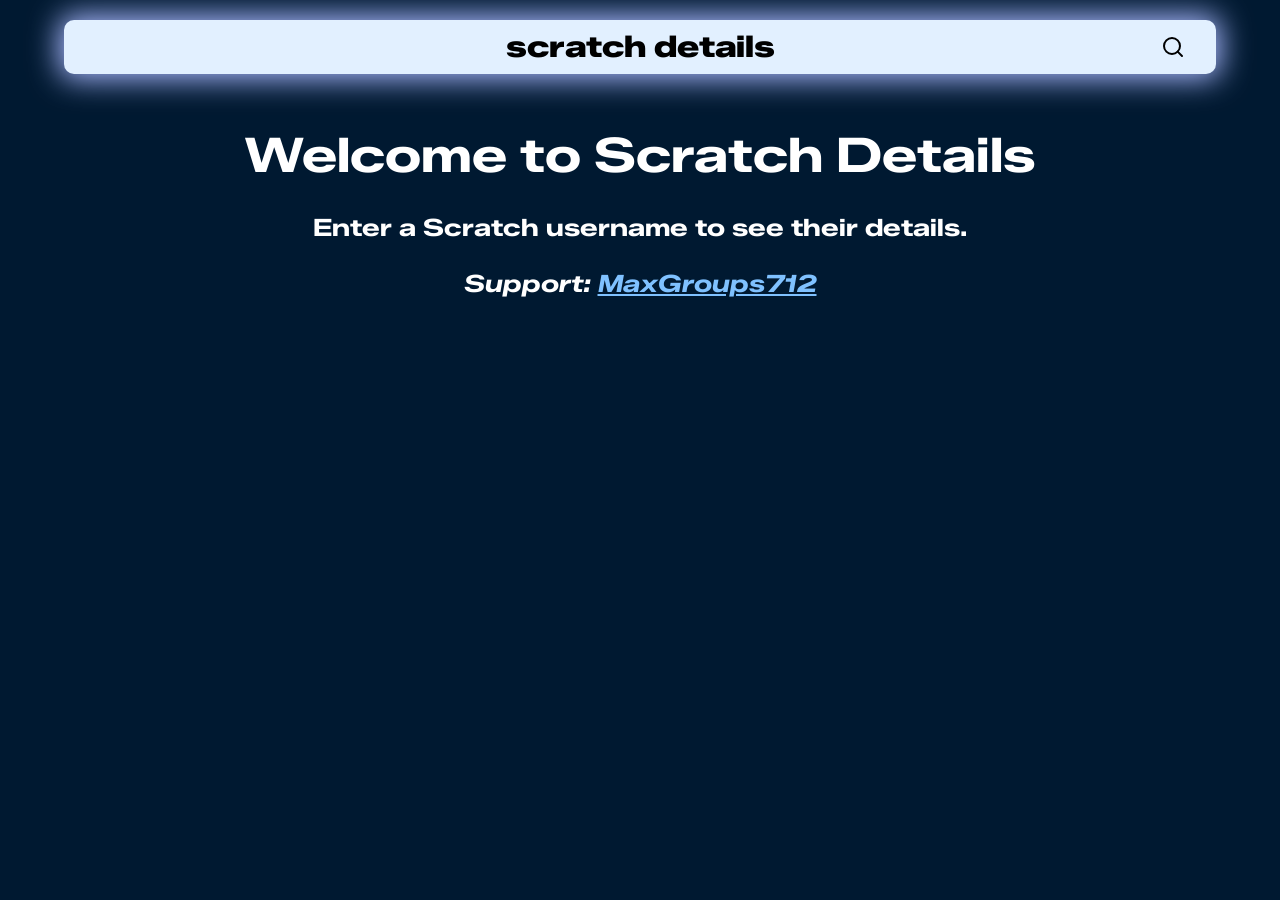
==== index.html @ 8c9abee4 "create systems" ====
<!DOCTYPE html>
<html lang="jp">
<head>
    <meta charset="UTF-8">
    <meta name="viewport" content="width=device-width, initial-scale=1.0">
    <title>Scratch Detail</title>
    <div class="header" id="header">
        <div class="title">scratch details</div>
        <div class="search-bar" id="search-bar">
            <input type="text" id="username-input" placeholder="Enter Scratch User">
            <button id="search-button" onclick="getStringValue()">＞</button>
            <button id="search-open" onclick="openSearchBar()">
                <svg xmlns="http://www.w3.org/2000/svg" width="24" height="24" viewBox="0 0 24 24" fill="none" stroke="currentColor" stroke-width="2" stroke-linecap="round" stroke-linejoin="round" class="search-icon">
                <circle cx="11" cy="11" r="8"></circle>
                <line x1="21" y1="21" x2="16.65" y2="16.65"></line>
                </svg>
            </button></div>
    </div>
    <div id="welcome">
        <h1>Welcome to Scratch Details</h1>
        <p>Enter a Scratch username to see their details.</p>
        <br><i>Support: <a href="https://scratch.mit.edu/users/maxgroups712">MaxGroups712</a></i></br>
    </div>

        <div id = "container">
            <div class="user-info" id="user-info">
                    <div id = "user-icon"></div>
                    <div id = "user-detail"></div>
        </div>
    </div>

</head> 

<link rel="stylesheet" href="style.css">
<script src="script.js" defer></script>

</html>
---- style.css ----
@import url('https://fonts.googleapis.com/css2?family=Zalando+Sans+Expanded:ital,wght@0,200..900;1,200..900&display=swap');

html {
    scroll-behavior: smooth;
    background-color: #001931;
    font-family: "Zalando Sans Expanded", sans-serif;
    margin: 0;
    padding: 0;
}

/* 全体を画面中央に寄せるためのコンテナ */
body {
    margin: 0;
    display: flex;
    flex-direction: column;
    align-items: center; /* 左右中央 */
    min-height: 100vh;
}

#header {
    position: relative;
    flex-wrap: nowrap;         
    padding: 0 20px;           
    box-sizing: border-box;
    display: flex;
    justify-content: center;
    background-color: #e2f0ff;
    color: rgb(0, 0, 0);
    text-align: center;
    margin: 20px auto; 
    width: 90%;
    box-shadow: #abbaff 0px 0px 30px 5px;
    border-radius: 10px;
    font-weight: 900; 
    font-size: 30px;
    line-height: 1.8;
}


#search-bar {
    position: absolute;
    right: 25px;
    top: 50%;
    transform: translateY(-50%);
    display: flex;
    align-items: center;
    gap: 5px;
    font-family: "Zalando Sans Expanded", sans-serif;
}

#username-input {
    width: 0;
    height: 30px;
    opacity: 0;
    border: none;
    outline: none;
    padding: 0;
    transition: all 0.4s ease;
    border-radius: 5px;
    background: white;
    font-size: 15px;
    margin-right: 0px;
    background-color: transparent;
    box-shadow: 0px 0px 5px 0px #0019311a;
    font-family: "Zalando Sans Expanded", sans-serif;
}

#username-input.active {
    width: 180px;
    height: 30px;
    opacity: 1;
    padding: 5px 10px;
    background-color: transparent;
    outline: 1px solid #001931;
    font-family: "Zalando Sans Expanded", sans-serif;
}

#search-button {
    width: 0;
    height: 40px;
    opacity: 0;
    padding: 0;
    overflow: hidden;
    transition: all 0.4s ease;
    cursor: pointer;
    border: 0px;
    background: #fff;
    border-radius: 5px;
    font-size: 16px;
    font-family: "Zalando Sans Expanded", sans-serif;
}

#search-button.active {
    width: auto;
    height: 40px;
    opacity: 1;
    margin: 0px;
    padding: 0px 10px;
    background-color: transparent;
    outline: 1px solid #001931;
    transition: all 0.4s ease;
    font-family: "Zalando Sans Expanded", sans-serif;
}

#search-open {
    cursor: pointer;
    border: none;
    background: transparent;
    display: flex;
    align-items: center;
    filter: drop-shadow(0px);
    transition: filter 0.3s ease;
}

#search-open:hover {
    filter: drop-shadow(0px 0px 10px #001931);
}
#search-button:hover {
    background-color: #001931;
    color: white;
}


#container {
    opacity: 0;
    display: flex;
    flex-direction: row;
    justify-content: flex-start;
    align-items: center;
    margin: 30px auto;
    background-color: #f0f8ff;
    width: 90%;
    box-shadow: #abbaff 0px 0px 30px 5px;
    border-radius: 10px;
    padding: 0px;
}
#container.appear{
    opacity: 1;
    transition: opacity 0.5s ease-in;
}
#user-info {
    display: flex;
    flex-direction: row;
    justify-content: flex-start;
    align-items: center;
    margin: 10px auto;
    background-color: none;
    width: fit-content;
    border-radius: 10px;
    padding: 0px;
}


#user-icon {
    flex: 0 0 270px; 
    height: 270px;
    background-color: rgb(255, 255, 255);
    border-radius: 10px;
    overflow: hidden;
    margin: 35px;
    box-shadow: 0px 0px 15px 20px #0019311a;
}

img {
    
    width: 100%;
    height: 100%;
    object-fit: cover;
    display: block;
}

#user-detail {
    flex: 1;
    margin-left: 20px;
    font-family: inherit;
}

p {
    margin: 0;
    line-height: 1;
}

a{
    color: #7fc1ff;
}


#welcome{
    gap: 50px;
    text-align: center;
    font-size: 24px;
    font-weight: 700;
    margin-bottom: 10px;
    color: #fff;
}
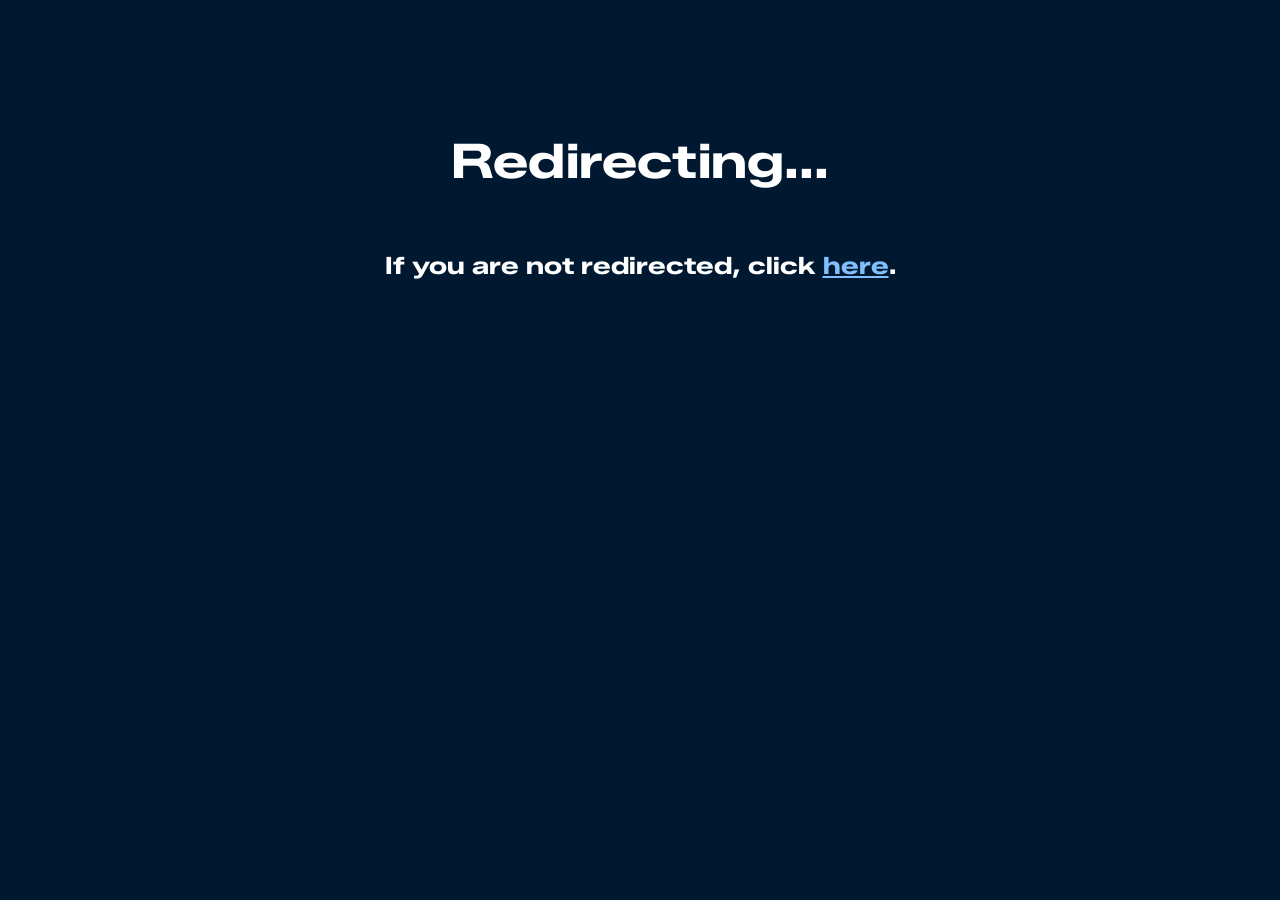
==== commit 50138f0c: "Add files via upload" ====
--- a/index.html
+++ b/index.html
@@ -2,36 +2,14 @@
 <html lang="jp">
 <head>
     <meta charset="UTF-8">
+    <link rel="stylesheet" href="style.css">
     <meta name="viewport" content="width=device-width, initial-scale=1.0">
-    <title>Scratch Detail</title>
-    <div class="header" id="header">
-        <div class="title">scratch details</div>
-        <div class="search-bar" id="search-bar">
-            <input type="text" id="username-input" placeholder="Enter Scratch User">
-            <button id="search-button" onclick="getStringValue()">＞</button>
-            <button id="search-open" onclick="openSearchBar()">
-                <svg xmlns="http://www.w3.org/2000/svg" width="24" height="24" viewBox="0 0 24 24" fill="none" stroke="currentColor" stroke-width="2" stroke-linecap="round" stroke-linejoin="round" class="search-icon">
-                <circle cx="11" cy="11" r="8"></circle>
-                <line x1="21" y1="21" x2="16.65" y2="16.65"></line>
-                </svg>
-            </button></div>
-    </div>
-    <div id="welcome">
-        <h1>Welcome to Scratch Details</h1>
-        <p>Enter a Scratch username to see their details.</p>
-        <br><i>Support: <a href="https://scratch.mit.edu/users/maxgroups712">MaxGroups712</a></i></br>
-    </div>
-
-        <div id = "container">
-            <div class="user-info" id="user-info">
-                    <div id = "user-icon"></div>
-                    <div id = "user-detail"></div>
-        </div>
-    </div>
-
-</head> 
-
-<link rel="stylesheet" href="style.css">
-<script src="script.js" defer></script>
-
+    <title>Scratch Details</title>
+</head>
+<body>
+<div id="welcome"><h1>Redirecting...</h1>  <br>If you are not redirected, click <a href="Users.html">here</a>.</div>
+<script>
+    //window.location.href = "User.html";
+</script>
+</body>
 </html>
--- a/style.css
+++ b/style.css
@@ -1,195 +1,535 @@
 @import url('https://fonts.googleapis.com/css2?family=Zalando+Sans+Expanded:ital,wght@0,200..900;1,200..900&display=swap');
+@import url('https://fonts.googleapis.com/css2?family=Urbanist:ital,wght@0,100..900;1,100..900&display=swap');
+
+*, *::before, *::after {
+    box-sizing: border-box;
+}
+
+@keyframes bl {
+    from { filter: blur(16px); opacity: 0; }
+    to   { filter: blur(0);    opacity: 1; }
+}
+
+@keyframes b2 {
+    from { filter: blur(0px);  opacity: 1; }
+    to   { filter: blur(16px); opacity: 0; }
+}
+
+@keyframes fadeUp {
+    from { opacity: 0; transform: translateY(20px); }
+    to   { opacity: 1; transform: translateY(0); }
+}
+
+@keyframes fadeDown {
+    from { opacity: 1; transform: translateY(0px); }
+    to   { opacity: 0; transform: translateY(20px); }
+}
+
+html, body {
+    margin: 0;
+    padding: 0;
+    overflow-x: hidden;
+}
 
 html {
     scroll-behavior: smooth;
     background-color: #001931;
     font-family: "Zalando Sans Expanded", sans-serif;
-    margin: 0;
-    padding: 0;
-}
-
-/* 全体を画面中央に寄せるためのコンテナ */
+}
+
 body {
-    margin: 0;
     display: flex;
     flex-direction: column;
-    align-items: center; /* 左右中央 */
-    min-height: 100vh;
-}
+    align-items: center;
+    padding-top: 100px;
+}
+
 
 #header {
+    position: fixed;
+    top: 20px;
+    left: 50%;
+    transform: translateX(-50%);
+    width: 90%;
+    z-index: 1000;
+    display: flex;
+    align-items: center;
+    justify-content: flex-start;
+    gap: 16px;
+    padding: 0 20px;
+    background: #ddedfffd;
+    backdrop-filter: blur(20px);
+    -webkit-backdrop-filter: blur(20px);
+    color: rgb(0, 0, 0);
+    box-shadow: #abbaff 0px 0px 15px 5px;
+    border-radius: 27px;
+    font-weight: 900;
+    font-size: 30px;
+    line-height: 1.8;
+}
+
+#header .title {
+    flex: 1;
+    text-align: center;
+}
+
+
+#menu-btn {
+    order: -1;
+    background: none;
+    border: none;
+    cursor: pointer;
+    padding: 8px;
+    display: flex;
+    flex-direction: column;
+    justify-content: center;
+    gap: 5px;
+    border-radius: 27px;
+    transition: background 0.2s ease;
+    z-index: 1001;
+    flex-shrink: 0;
+}
+#menu-btn:hover {
+    background: rgba(0, 25, 49, 0.08);
+}
+#menu-btn .bar {
+    width: 24px;
+    height: 2.5px;
+    background-color: #001931;
+    border-radius: 2px;
+    display: block;
+    transition: transform 0.3s ease, opacity 0.3s ease;
+}
+#menu-btn.open .bar:nth-child(1) {
+    transform: translateY(7.5px) rotate(45deg);
+}
+#menu-btn.open .bar:nth-child(2) {
+    opacity: 0;
+}
+#menu-btn.open .bar:nth-child(3) {
+    transform: translateY(-7.5px) rotate(-45deg);
+}
+#nav-menu {
+    position: fixed;
+    top: 80px;
+    left: 5%;
+    width: 30%;
+    background: #ddedffda;
+    backdrop-filter: blur(20px);
+    -webkit-backdrop-filter: blur(20px);
+    border-radius: 27px;
+    box-shadow: 0;
+    overflow: hidden;
+    max-height: 0;
+    opacity: 1;
+    margin:-50px 0px 0px 0px;
+    pointer-events: none;
+    transition: all 0.4s ease;
+    z-index: 900;
+}
+#nav-menu.open {
+    margin:15px 0 0 0px;
+    max-height: 400px;
+    opacity: 1;
+    box-shadow: #abbaff 0px 0px 15px 5px;
+    pointer-events: auto;
+    
+}
+#nav-menu a {
+    display: block;
+    padding: 25px;
+    font-size: 22px;
+    font-weight: 300;
+    color: #001931;
+    text-decoration: none;
+    border-bottom: 1px solid rgba(0, 25, 49, 0.08);
+    transition: all 0.4s ease;
+}
+#nav-menu a:last-child {
+    border-bottom: none;
+}
+#nav-menu a:hover {
+    font-weight: 900;
+    transition: all 0.4s ease;
+}
+#nav-menu a.active {
+    color: #0084ff;
+}
+
+#search-bar {
+    display: flex;
+    align-items: center;
+    justify-content: center;
+    width: 100%;
+    padding-top: 2rem;
+    padding-bottom: 4rem;
+    font-family: "Zalando Sans Expanded", sans-serif;
+    gap: 0;
+}
+
+#input-container {
     position: relative;
-    flex-wrap: nowrap;         
-    padding: 0 20px;           
-    box-sizing: border-box;
-    display: flex;
-    justify-content: center;
+    display: flex;
+    align-items: center;
+    flex: 1;
+    max-width: 70%;
+}
+
+#username-input {
+    width: 100%;
+    height: 40px;
+    border: none;
+    outline: none;
+    line-height: 40px;
+    border-radius: 27px 0 0 27px;
+    font-size: 17px;
     background-color: #e2f0ff;
-    color: rgb(0, 0, 0);
-    text-align: center;
-    margin: 20px auto; 
+    box-shadow: 0px 0px 5px 0px #0019311a;
+    font-family: "Zalando Sans Expanded", sans-serif;
+    padding: 0 27px;
+    transition: all 0.3s ease;
+}
+
+#username-input:focus {
+    box-shadow: 0 0 0 3px rgba(171,186,255,0.25);
+}
+
+#Username {
+    position: absolute;
+    left: 27px;
+    top: 50%;
+    transform: translateY(-50%);
+    color: #0084ff;
+    font-size: 17px;
+    pointer-events: none;
+    transition: all 0.3s ease;
+}
+
+#username-input:focus ~ #Username,
+#username-input:not(:placeholder-shown) ~ #Username {
+    top: -10px;
+    font-size: 12px;
+    color: #c4e3ff;
+}
+
+#search-button {
+    cursor: pointer;
+    display: flex;
+    align-items: center;
+    height: 40px;
+    border-radius: 0 27px 27px 0;
+    border: 0;
+    background: #e2f0ff;
+    font-family: "Urbanist", sans-serif;
+    padding: 0 27px;
+}
+
+#search-icon {
+    transition: all 0.3s ease;
+}
+#search-icon:hover {
+    filter: drop-shadow(0px 0px 7px #0084ff);
+}
+
+#container-wrapper {
     width: 90%;
+    display: flex;
+    flex-direction: column;
+    gap: 4.545rem;
+    margin: 0 auto 40px;
+}
+
+.container {
+    font-family: "Urbanist";
+    opacity: 0;
+    display: flex;
+    flex-direction: column;
+    justify-content: flex-start;
+    align-items: flex-start;
+    background-color: #f0f8ff;
+    width: 100%;
     box-shadow: #abbaff 0px 0px 30px 5px;
     border-radius: 10px;
-    font-weight: 900; 
-    font-size: 30px;
-    line-height: 1.8;
-}
-
-
-#search-bar {
-    position: absolute;
-    right: 25px;
-    top: 50%;
-    transform: translateY(-50%);
-    display: flex;
-    align-items: center;
-    gap: 5px;
-    font-family: "Zalando Sans Expanded", sans-serif;
-}
-
-#username-input {
-    width: 0;
-    height: 30px;
+    padding: 30px;
+}
+
+.container.appear {
+    animation: fadeUp 1.25s cubic-bezier(0.22,1,0.36,1) both;
+}
+
+.container.hide {
+    animation: fadeDown 0.8s cubic-bezier(0.22,1,0.36,1) both;
+}
+
+.user-info {
     opacity: 0;
-    border: none;
-    outline: none;
+    display: flex;
+    flex-direction: column;
+    justify-content: flex-start;
+    align-items: flex-start;
+    width: 100%;
+    border-radius: 10px;
     padding: 0;
-    transition: all 0.4s ease;
-    border-radius: 5px;
-    background: white;
-    font-size: 15px;
-    margin-right: 0px;
-    background-color: transparent;
-    box-shadow: 0px 0px 5px 0px #0019311a;
-    font-family: "Zalando Sans Expanded", sans-serif;
-}
-
-#username-input.active {
-    width: 180px;
-    height: 30px;
-    opacity: 1;
-    padding: 5px 10px;
-    background-color: transparent;
-    outline: 1px solid #001931;
-    font-family: "Zalando Sans Expanded", sans-serif;
-}
-
-#search-button {
-    width: 0;
-    height: 40px;
-    opacity: 0;
-    padding: 0;
-    overflow: hidden;
-    transition: all 0.4s ease;
-    cursor: pointer;
-    border: 0px;
-    background: #fff;
-    border-radius: 5px;
-    font-size: 16px;
-    font-family: "Zalando Sans Expanded", sans-serif;
-}
-
-#search-button.active {
-    width: auto;
-    height: 40px;
-    opacity: 1;
-    margin: 0px;
-    padding: 0px 10px;
-    background-color: transparent;
-    outline: 1px solid #001931;
-    transition: all 0.4s ease;
-    font-family: "Zalando Sans Expanded", sans-serif;
-}
-
-#search-open {
-    cursor: pointer;
-    border: none;
-    background: transparent;
-    display: flex;
-    align-items: center;
-    filter: drop-shadow(0px);
-    transition: filter 0.3s ease;
-}
-
-#search-open:hover {
-    filter: drop-shadow(0px 0px 10px #001931);
-}
-#search-button:hover {
-    background-color: #001931;
-    color: white;
-}
-
-
-#container {
-    opacity: 0;
-    display: flex;
-    flex-direction: row;
-    justify-content: flex-start;
-    align-items: center;
-    margin: 30px auto;
-    background-color: #f0f8ff;
-    width: 90%;
-    box-shadow: #abbaff 0px 0px 30px 5px;
-    border-radius: 10px;
-    padding: 0px;
-}
-#container.appear{
-    opacity: 1;
-    transition: opacity 0.5s ease-in;
-}
-#user-info {
-    display: flex;
-    flex-direction: row;
-    justify-content: flex-start;
-    align-items: center;
-    margin: 10px auto;
-    background-color: none;
-    width: fit-content;
-    border-radius: 10px;
-    padding: 0px;
-}
-
-
-#user-icon {
-    flex: 0 0 270px; 
+}
+
+.user-info.appear {
+    animation: bl 1.25s cubic-bezier(0.22,1,0.36,1) 0.15s both;
+}
+
+.user-info.hide {
+    animation: b2 1.25s cubic-bezier(0.22,1,0.36,1) 0.15s both;
+}
+
+.user-icon {
+    flex: 0 0 270px;
     height: 270px;
+    width: 270px;
     background-color: rgb(255, 255, 255);
     border-radius: 10px;
     overflow: hidden;
-    margin: 35px;
     box-shadow: 0px 0px 15px 20px #0019311a;
 }
 
+.user-icon.appear {
+    animation: bl 1.25s cubic-bezier(0.22,1,0.36,1) 0.15s both;
+}
+
 img {
-    
     width: 100%;
     height: 100%;
     object-fit: cover;
     display: block;
 }
 
-#user-detail {
-    flex: 1;
-    margin-left: 20px;
+.user-detail {
+    margin-top: 12px;
     font-family: inherit;
+}
+
+.username-text {
+    font-size: 500%;
+    margin: 0;
+    line-height: 1;
 }
 
 p {
     margin: 0;
-    line-height: 1;
-}
-
-a{
+    line-height: 1.6;
+}
+
+#welcome a {
     color: #7fc1ff;
 }
 
-
-#welcome{
-    gap: 50px;
+.user-detail a {
+    color: #000000;
+}
+
+#welcome {
     text-align: center;
     font-size: 24px;
     font-weight: 700;
     margin-bottom: 10px;
     color: #fff;
+}
+
+#input-error-msg {
+    opacity: 1;
+    background-color: #fdced2;
+    padding: 5px 15px;
+    font-style: italic;
+    position: absolute;
+    left: 12px;
+    top: 114%;
+    color: #ff0000;
+    font-size: 20px;
+    pointer-events: none;
+    animation: fadeUp 0.5s ease-out;
+}
+
+#input-error-msg.hide {
+    opacity: 0;
+    position: absolute;
+    left: 12px;
+    top: 114%;
+    animation: fadeDown 0.5s ease-out;
+}
+
+
+
+
+#health-info {
+    margin: 3rem auto 40px;
+    font-family: "Urbanist";
+    display: flex;
+    flex-direction: column;
+    justify-content: flex-start;
+    align-items: flex-start;
+    background-color: #f0f8ff;
+    width: 100%;
+    box-shadow: #abbaff 0px 0px 30px 5px;
+    border-radius: 10px;
+    padding: 30px;
+    font-size: 30px;
+}
+
+.info-table td:first-child {
+    min-width: 250px;
+}
+
+/* TABLET */
+@media (max-width: 768px) {
+    body {
+        padding-top: 80px;
+    }
+
+    #header {
+        top: 10px;
+        width: 95%;
+        font-size: 20px;
+        padding: 0 14px;
+        gap: 10px;
+    }
+
+    #nav-menu {
+        top: 64px;
+        left: 2.5%;
+        width: 80%;
+    }
+
+    #welcome {
+        font-size: 18px;
+        padding: 0 16px;
+    }
+
+    #welcome h1 {
+        font-size: 22px;
+    }
+
+    #search-bar {
+        padding: 1rem 0 2rem;
+    }
+
+    #input-container {
+        max-width: 80%;
+    }
+
+    #username-input {
+        font-size: 14px;
+    }
+
+    #container-wrapper {
+        width: 95%;
+        gap: 2rem;
+    }
+
+    .container {
+        padding: 20px 16px;
+    }
+
+    .user-icon {
+        flex: 0 0 180px;
+        height: 180px;
+        width: 180px;
+    }
+
+    .username-text {
+        font-size: 280%;
+    }
+
+    #health-info {
+        width: 95%;
+        padding: 16px;
+        font-size: 18px;
+        margin: 1rem auto 24px;
+    }
+
+    .health-overall {
+        font-size: 16px;
+        padding: 12px 16px;
+    }
+
+    .health-section {
+        padding: 14px 16px;
+    }
+
+    .db-table {
+        font-size: 12px;
+    }
+
+    .db-table th,
+    .db-table td {
+        padding: 6px 8px;
+    }
+
+    .info-table {
+        font-size: 13px;
+    }
+
+    #input-error-msg {
+        font-size: 14px;
+    }
+
+    #welcome h1{
+        font-size: 40px;
+    }
+
+    #health-info {
+        font-size: 16px;
+    }
+
+    .info-table td:first-child {
+        min-width: 120px;
+    }
+}
+
+
+/* MOBILE */
+@media (max-width: 480px) {
+    #header {
+        font-size: 19px;
+        width: 90%;
+    }
+
+    #nav-menu {
+        width: 80%;
+        left: 5%;
+    }
+
+    #nav-menu a {
+        padding: 18px 16px;
+        font-size: 18px;
+        left: 10%;
+    }
+
+    #input-container {
+        max-width: 70%;
+    }
+
+    .user-icon {
+        flex: 0 0 140px;
+        height: 140px;
+        width: 140px;
+    }
+
+    .username-text {
+        font-size: 200%;
+    }
+
+    .container {
+        padding: 16px 12px;
+        width: 90%;
+        margin:auto;
+    }
+    #welcome h1{
+        font-size: 40px;
+    }
+
+    #health-info {
+        font-size: 16px;
+    }
+
+    .info-table td:first-child {
+        min-width: 120px;
+    }
 }
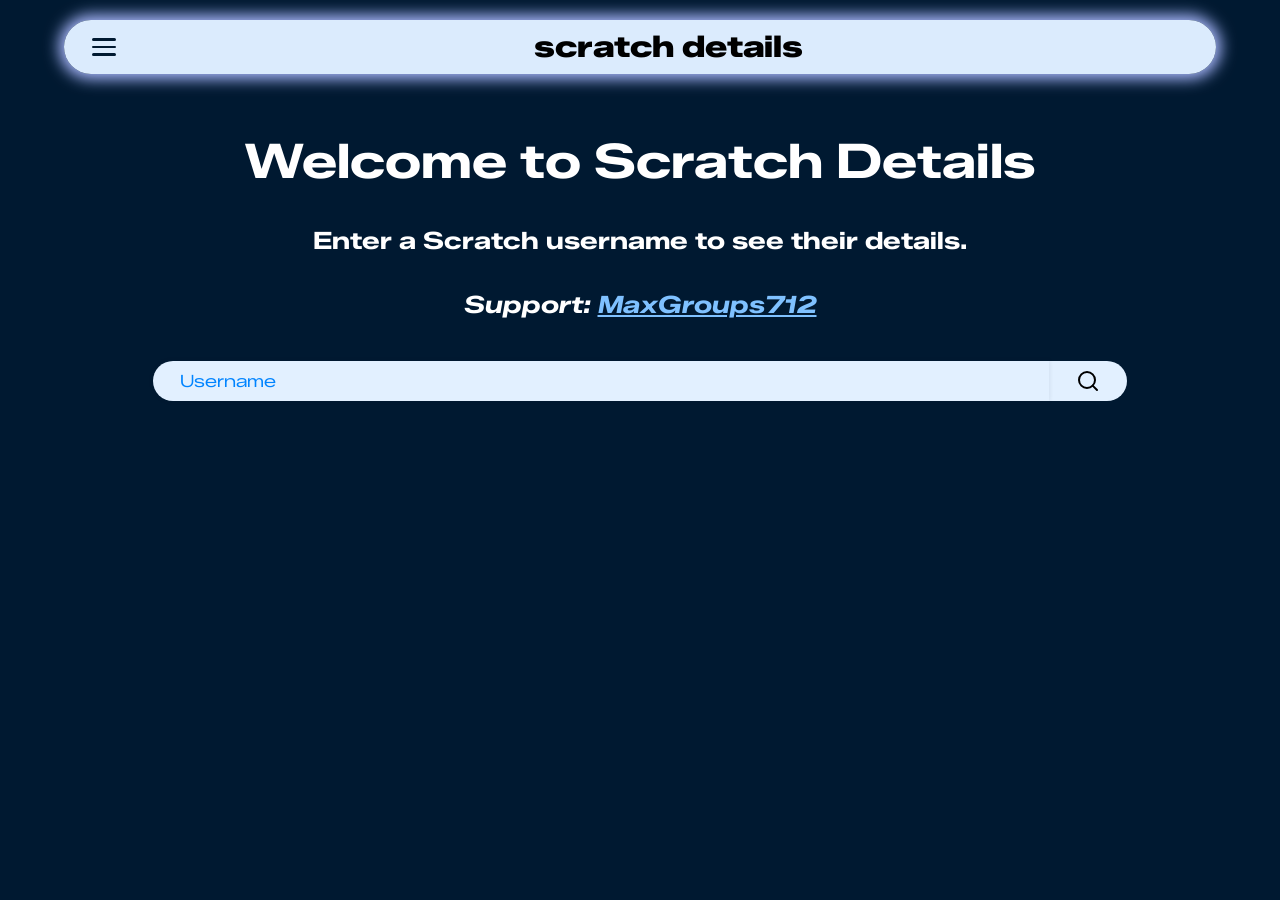
==== commit 4205dcc1: "Update index.html" ====
--- a/index.html
+++ b/index.html
@@ -9,7 +9,7 @@
 <body>
 <div id="welcome"><h1>Redirecting...</h1>  <br>If you are not redirected, click <a href="Users.html">here</a>.</div>
 <script>
-    //window.location.href = "User.html";
+    window.location.href = "Users.html";
 </script>
 </body>
-</html>+</html>
